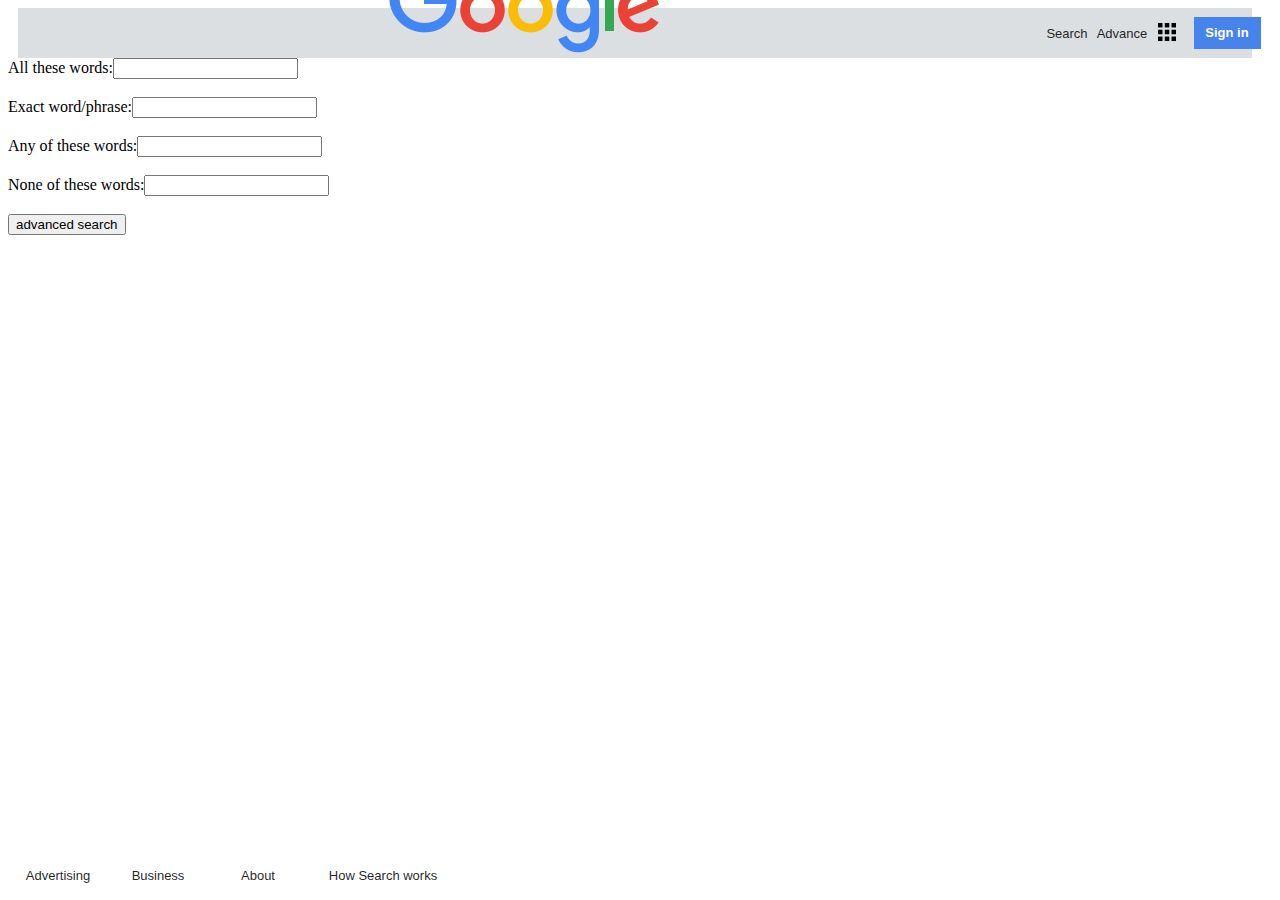
==== Google-Homepage-master/ADVindex.html @ 58520018 "head" ====
<!DOCTYPE html>
<html lang="en">
<head>
    <meta charset="UTF-8">
    <meta name="viewport" content="width=device-width, initial-scale=1.0">
    <meta http-equiv="X-UA-Compatible" content="ie=edge">
    <link rel="stylesheet" href="styleadv.css">
    <title>Google Advanced search</title>
</head>
<body>
    <div id="navbar">
        <a href="#" id="logo"><img src="logo.png"></a>
        <a href="index.html" id="image">Advance</a>
        <a href="IMGindex.html" id="gmail">Search</a>
        <a href="#" id="menu"><img src="menu.png" height="30px" width="30px"></a>
        <a href="#" id="sign-in">Sign in</a>
    </div>
    <form action="https://google.com/search">
        All these words:<input type="text" name="as_q" >
       <br><br>Exact word/phrase:<input type="text" name="as_epq" >
       <br><br>Any of these words:<input type="text" name="as_oq" >
       <br><br>None of these words:<input type="text" name="as_eq" >
      <br><br> <input type="submit" value="advanced search">
</form>
    <div id="footer">
        <a href="#" id="advertising">Advertising</a>
        <a href="#" id="business">Business</a>
        <a href="#" id="about">About</a>
        <a href="#" id="hsw">How Search works</a>
        <a href="#" id="privacy">Privacy</a>
        <a href="#" id="terms">Terms</a>
        <a href="#" id="settings">Settings</a>
    </div>
</body>
</html>
---- Google-Homepage-master/styleadv.css ----
html {
    height: 100%;
    width: 100%;
}

/*Navbar Section*/
#navbar {
    background-color: #dcdfe2;
    display: grid;
    grid-template-columns: 2fr 70px 50px 50px 50px;
    grid-template-rows: 50px;
    grid-template-areas: 
    " logo  gmail image menu sign-in";
    margin: 0 20px 0 10px;
}
#logo {
    grid-area: logo;
    justify-self: center;
    align-self: end;
}
a, p {
    text-decoration: none;
    color: rgba(0,0,0,0.87);
    font-size: 13px;
    font-family: Arial, Helvetica, sans-serif;
}
a:hover {
    text-decoration: underline;
}


#gmail {
    grid-area: gmail;
    justify-self: center;
    align-self: center;
}
#image {
    grid-area: image;
    justify-self: center;
    align-self: center;
    margin-right: 10px;
}
#menu {
    grid-area: menu;
    justify-self: center;
    align-self: center;
    margin-right: 20px;
}
#sign-in {
    grid-area: sign-in;
    justify-self: center;
    align-self: center;
    background-color: #4683ea;
    height: 30px;
    width: 65px;
    line-height: 30px;
    text-align: centeR;
    color: white;
    font-weight: bold;
    border: 1px solid #4285f4;
}

/*Main Section*/
#main {
    min-height: 100%;
    display: grid;
    grid-template-columns: 1fr 1fr 1fr;
    grid-template-rows: 250px 70px 70px 250px;
    grid-template-areas: 
    ". logo ."
    ". search ."
    ". flexbox ."
    ". google-text .";
}


#search {
    grid-area: search;
    height: 30px;
    width: 80%;
    align-self: center;
    justify-self: center;
    border: 1px solid rgba(0, 0, 0, 0.151);
    border-radius: 30px;
}

#search:focus {
    box-shadow: 1px 1px 5px grey;
}
#search:hover {
    box-shadow: 1px 1px 5px grey;
}

#flexbox {
    display: flexbox;
    grid-area: flexbox;
    justify-self: center;
    align-self: center;
}
#google-search-btn {
    border: none;
    font-size: 15px;
    color: #5F6368;
    margin-right: 25px;
    padding: 7px 15px 7px 15px;
    border-radius: 3px;
}
#random-search-btn {
    border: none;
    font-size: 15px;
    color: #5F6368;
    padding: 7px 15px 7px 15px;
    border-radius: 3px;
}
#google-search-btn:hover {
    border: 1px solid rgba(0, 0, 0, 0.226);
}
#random-search-btn:hover {
    border: 1px solid rgba(0, 0, 0, 0.226);
}

#google-text {
    grid-area: google-text;
    justify-self: center;
}
#h {
    color: blue;
}

/*Footer Section*/
#footer {
    position: absolute;
    bottom: 0;
    display: grid;
    grid-template-columns: 100px 100px 100px 150px 830px 70px 70px 70px;
    grid-template-rows: 50px;
    grid-template-areas: 
    "advertising business about hsw . privacy terms settings";
}

#advertising {
    grid-area: advertising;
    justify-self: center;
    align-self: center;
}
#business {
    grid-area: business;
    justify-self: center;
    align-self: center;
}
#about {
    grid-area: about;
    justify-self: center;
    align-self: center;
}
#hsw {
    grid-area: hsw;
    justify-self: center;
    align-self: center;
}
#privacy {
    grid-area: privacy;
    justify-self: center;
    align-self: center;
}
#terms {
    grid-area: terms;
    justify-self: center;
    align-self: center;
}
#settings {
    grid-area: settings;
    justify-self: center;
    align-self: center;
}
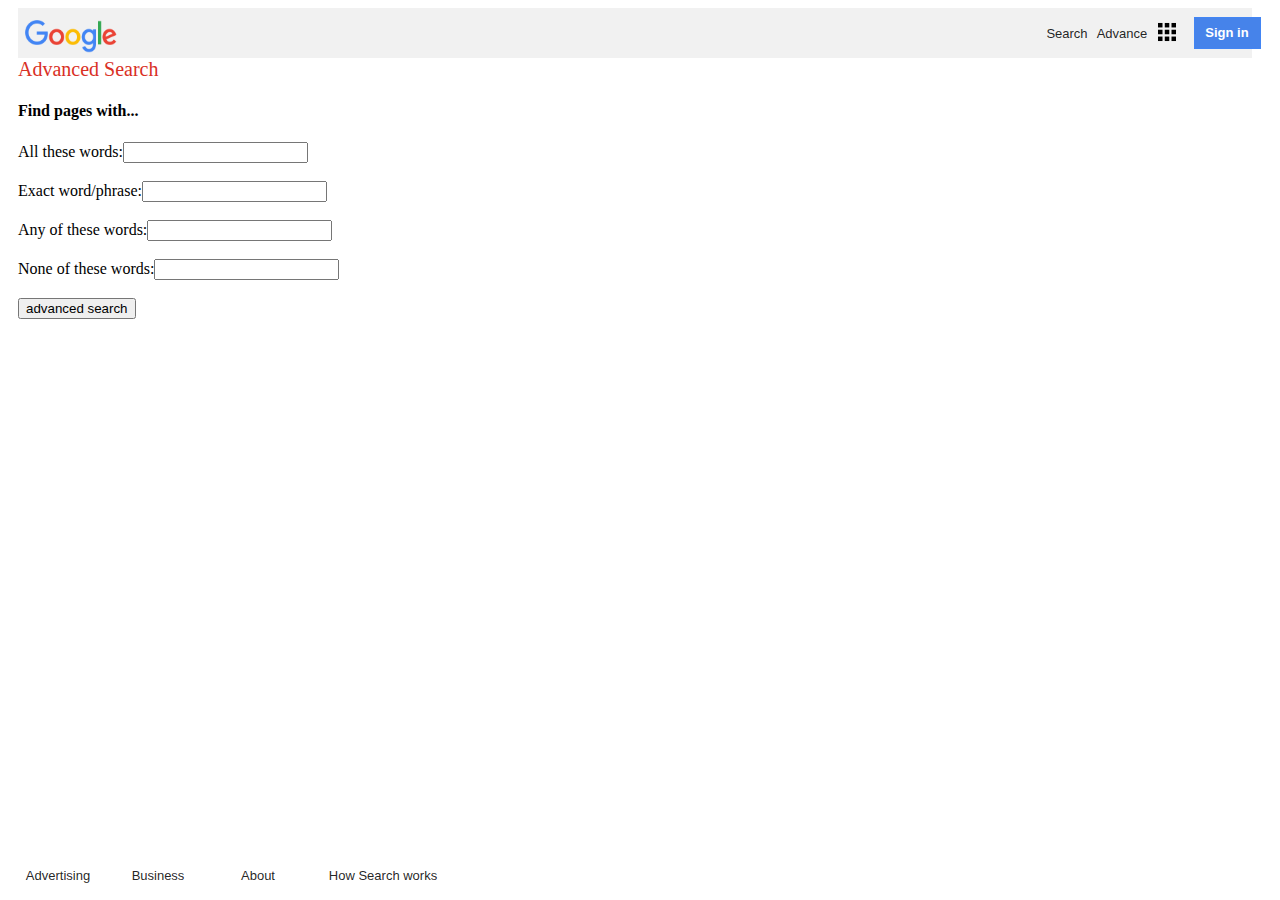
==== commit 885ef023: "working" ====
--- a/Google-Homepage-master/ADVindex.html
+++ b/Google-Homepage-master/ADVindex.html
@@ -9,18 +9,25 @@
 </head>
 <body>
     <div id="navbar">
-        <a href="#" id="logo"><img src="logo.png"></a>
+        <a href="#" id="logo"><img src="logo.png" height="33" width="92"></a>
         <a href="index.html" id="image">Advance</a>
         <a href="IMGindex.html" id="gmail">Search</a>
         <a href="#" id="menu"><img src="menu.png" height="30px" width="30px"></a>
         <a href="#" id="sign-in">Sign in</a>
     </div>
-    <form action="https://google.com/search">
+    <div id=adred>
+        <label style="margin-left:10px">Advanced Search</label>
+    </div>
+    <div>
+        
+        <h4 style="margin-left:10px">Find pages with...</h4>
+    </div>
+    <form action="https://google.com/search" style="margin-left:10px">
         All these words:<input type="text" name="as_q" >
        <br><br>Exact word/phrase:<input type="text" name="as_epq" >
        <br><br>Any of these words:<input type="text" name="as_oq" >
        <br><br>None of these words:<input type="text" name="as_eq" >
-      <br><br> <input type="submit" value="advanced search">
+      <br><br> <input type="submit" value="advanced search" >
 </form>
     <div id="footer">
         <a href="#" id="advertising">Advertising</a>
--- a/Google-Homepage-master/styleadv.css
+++ b/Google-Homepage-master/styleadv.css
@@ -5,15 +5,21 @@
 
 /*Navbar Section*/
 #navbar {
-    background-color: #dcdfe2;
+    white-space: nowrap;
+    background-color: #f1f1f1;;
     display: grid;
-    grid-template-columns: 2fr 70px 50px 50px 50px;
+    grid-template-columns: 1.7fr 70px 50px 50px 50px;
     grid-template-rows: 50px;
     grid-template-areas: 
     " logo  gmail image menu sign-in";
     margin: 0 20px 0 10px;
 }
 #logo {
+    position: absolute;
+    left:25px;
+    top: 20px;
+    width: 300px; 
+    height: 5px;
     grid-area: logo;
     justify-self: center;
     align-self: end;
@@ -73,6 +79,10 @@
     ". google-text .";
 }
 
+#adred {
+    color: #d93025;
+    font-size: 20px;
+}
 
 #search {
     grid-area: search;
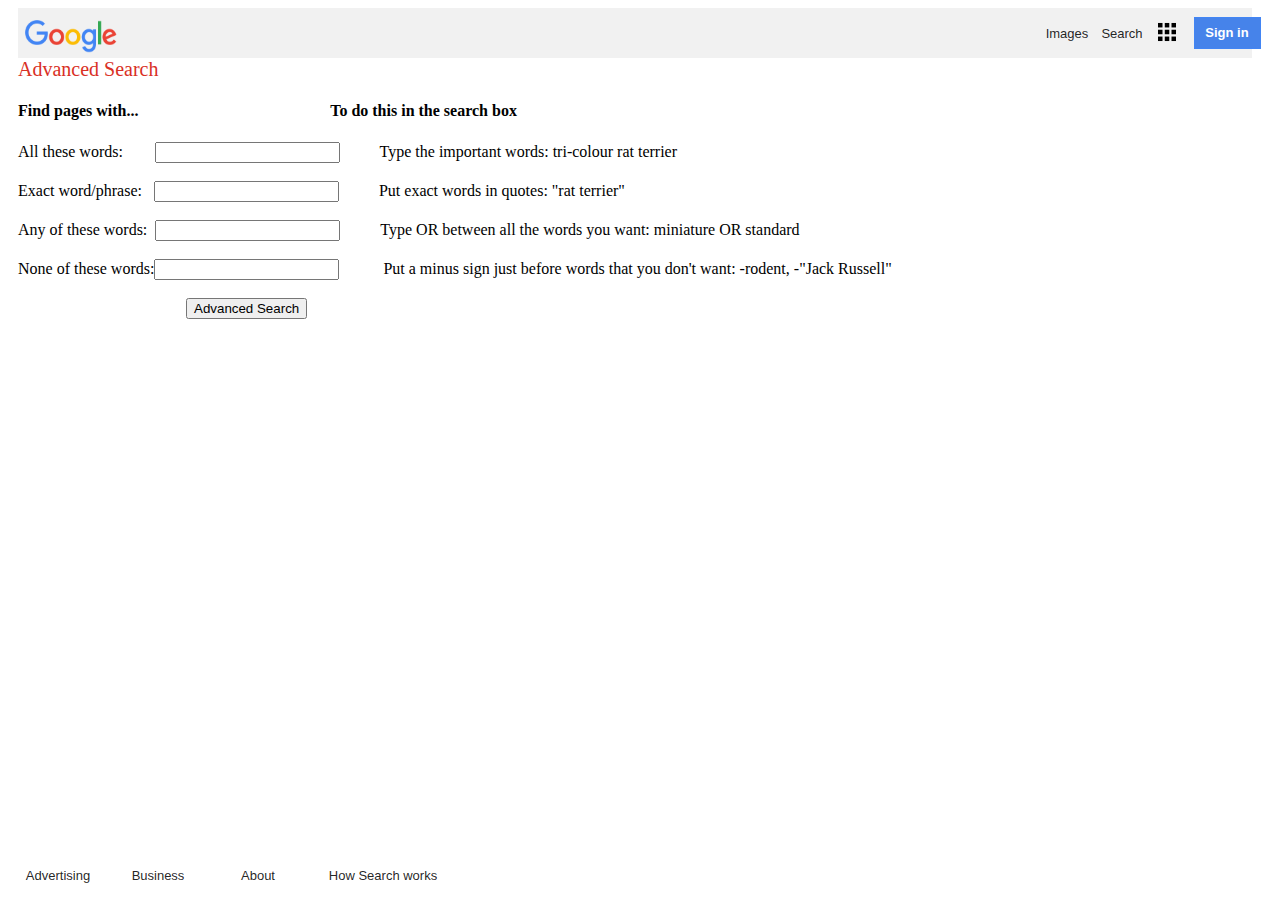
==== commit 6281e2d3: "all done" ====
--- a/Google-Homepage-master/ADVindex.html
+++ b/Google-Homepage-master/ADVindex.html
@@ -10,8 +10,8 @@
 <body>
     <div id="navbar">
         <a href="#" id="logo"><img src="logo.png" height="33" width="92"></a>
-        <a href="index.html" id="image">Advance</a>
-        <a href="IMGindex.html" id="gmail">Search</a>
+        <a href="index.html" id="image">Search</a>
+        <a href="IMGindex.html" id="gmail">Images</a>
         <a href="#" id="menu"><img src="menu.png" height="30px" width="30px"></a>
         <a href="#" id="sign-in">Sign in</a>
     </div>
@@ -20,15 +20,15 @@
     </div>
     <div>
         
-        <h4 style="margin-left:10px">Find pages with...</h4>
+        <h4 style="margin-left: 10px;">Find pages with...&nbsp; &nbsp; &nbsp; &nbsp; &nbsp; &nbsp; &nbsp; &nbsp; &nbsp; &nbsp; &nbsp; &nbsp; &nbsp; &nbsp; &nbsp; &nbsp; &nbsp; &nbsp; &nbsp; &nbsp; &nbsp; &nbsp; &nbsp; &nbsp; To do this in the search box&nbsp;&nbsp;</h4>
     </div>
-    <form action="https://google.com/search" style="margin-left:10px">
-        All these words:<input type="text" name="as_q" >
-       <br><br>Exact word/phrase:<input type="text" name="as_epq" >
-       <br><br>Any of these words:<input type="text" name="as_oq" >
-       <br><br>None of these words:<input type="text" name="as_eq" >
-      <br><br> <input type="submit" value="advanced search" >
-</form>
+    <form style="margin-left: 10px;" action="https://google.com/search">
+        All these words:&nbsp; &nbsp; &nbsp; &nbsp;&nbsp;<input name="as_q" type="text" />&nbsp; &nbsp; &nbsp; &nbsp; &nbsp; Type the important words: <span class="BFlQMb">tri-colour rat terrier
+        </span><br /><br />Exact word/phrase:&nbsp; &nbsp;<input name="as_epq" type="text" />&nbsp; &nbsp; &nbsp; &nbsp; &nbsp;&nbsp;Put exact words in quotes: <span class="BFlQMb">"rat terrier"
+
+        </span><br /><br />Any of these words:&nbsp;&nbsp;<input name="as_oq" type="text" />&nbsp; &nbsp; &nbsp; &nbsp; &nbsp;&nbsp;Type <span class="BFlQMb">OR</span> between all the words you want: <span class="BFlQMb">miniature OR standard</span><br /><br />None of these words:<input name="as_eq" type="text" />&nbsp; &nbsp; &nbsp; &nbsp; &nbsp; &nbsp;Put a minus sign just before words that you don't want: <span class="BFlQMb">-rodent, -"Jack Russell"</span><br />
+        <br /> &nbsp; &nbsp; &nbsp; &nbsp; &nbsp; &nbsp; &nbsp; &nbsp; &nbsp; &nbsp; &nbsp; &nbsp; &nbsp; &nbsp; &nbsp; &nbsp; &nbsp; &nbsp; &nbsp; &nbsp; &nbsp;
+        <input type="submit" value="Advanced Search" /></form>
     <div id="footer">
         <a href="#" id="advertising">Advertising</a>
         <a href="#" id="business">Business</a>
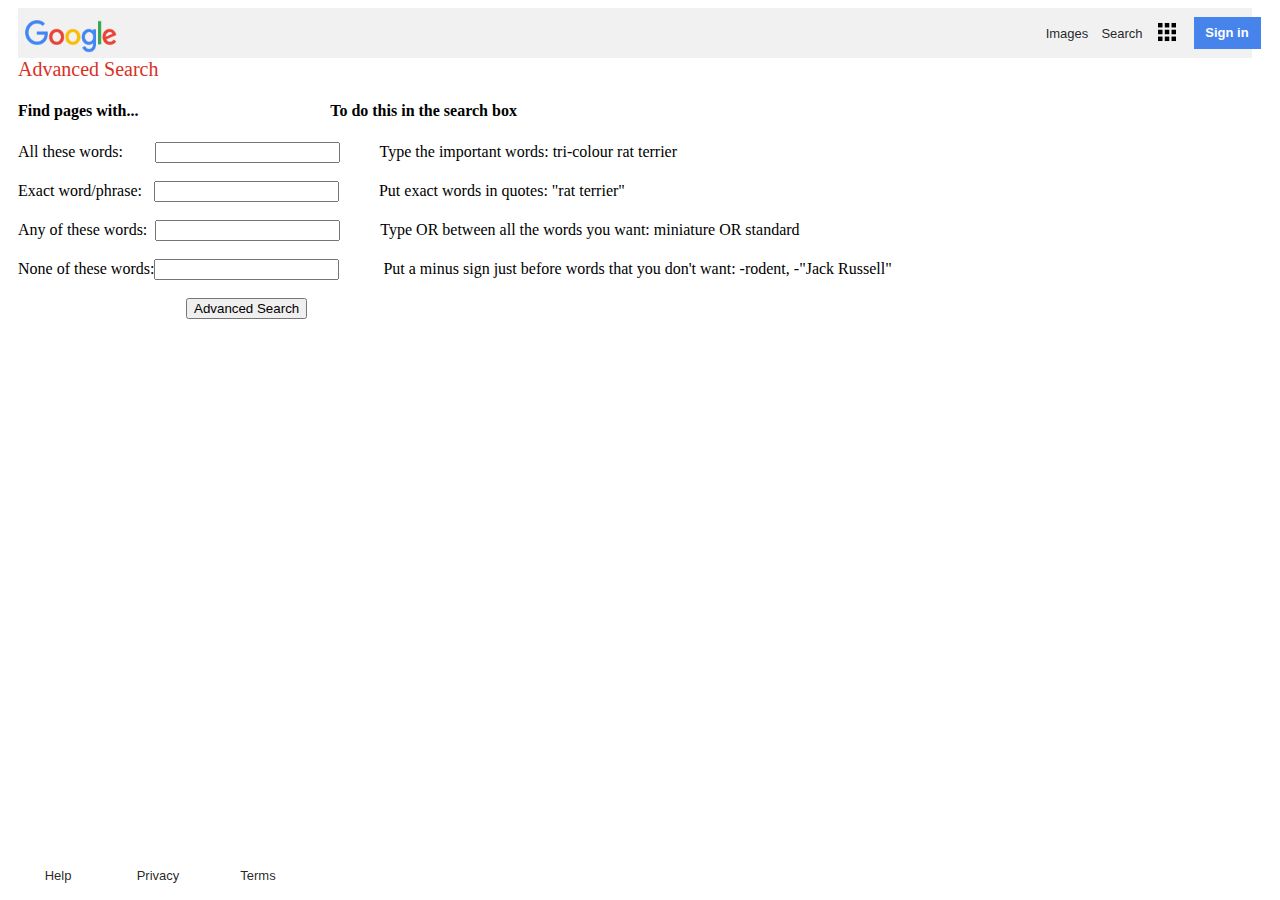
==== commit 2415a716: "final-style" ====
--- a/Google-Homepage-master/ADVindex.html
+++ b/Google-Homepage-master/ADVindex.html
@@ -30,13 +30,13 @@
         <br /> &nbsp; &nbsp; &nbsp; &nbsp; &nbsp; &nbsp; &nbsp; &nbsp; &nbsp; &nbsp; &nbsp; &nbsp; &nbsp; &nbsp; &nbsp; &nbsp; &nbsp; &nbsp; &nbsp; &nbsp; &nbsp;
         <input type="submit" value="Advanced Search" /></form>
     <div id="footer">
-        <a href="#" id="advertising">Advertising</a>
-        <a href="#" id="business">Business</a>
-        <a href="#" id="about">About</a>
-        <a href="#" id="hsw">How Search works</a>
-        <a href="#" id="privacy">Privacy</a>
-        <a href="#" id="terms">Terms</a>
-        <a href="#" id="settings">Settings</a>
+        <a href="#" id="advertising">Help</a>
+        <a href="#" id="business">Privacy</a>
+        <a href="#" id="about">Terms</a>
+        <a href="#" id="hsw"></a>
+        <a href="#" id="privacy"></a>
+        <a href="#" id="terms"></a>
+        <a href="#" id="settings"></a>
     </div>
 </body>
 </html>--- a/Google-Homepage-master/styleadv.css
+++ b/Google-Homepage-master/styleadv.css
@@ -6,7 +6,10 @@
 /*Navbar Section*/
 #navbar {
     white-space: nowrap;
-    background-color: #f1f1f1;;
+    background-color: #f1f1f1;
+    margin-left: 0px;
+    margin-right: 0px;
+    margin-top: 0px;
     display: grid;
     grid-template-columns: 1.7fr 70px 50px 50px 50px;
     grid-template-rows: 50px;
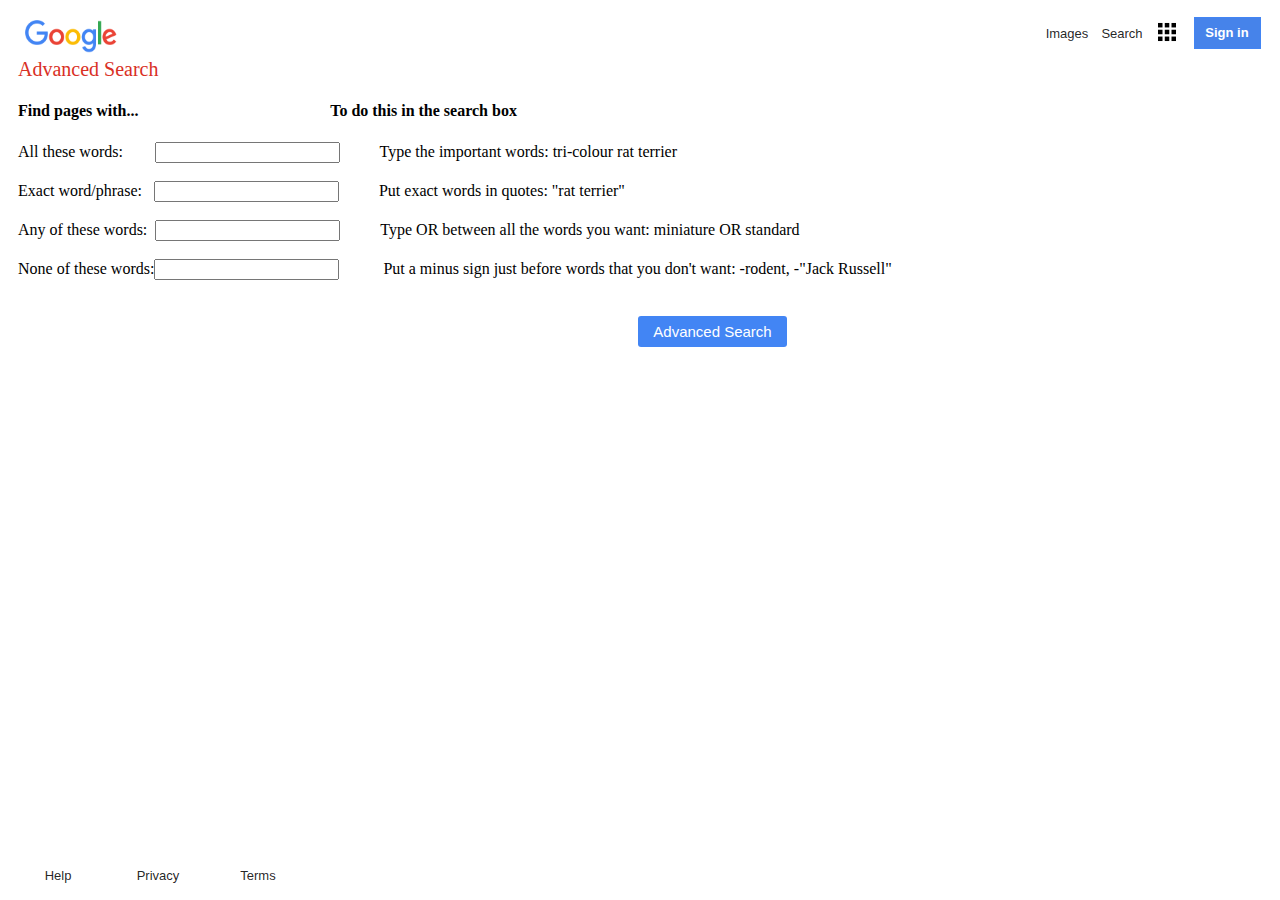
==== commit b34bd98a: "final-head" ====
--- a/Google-Homepage-master/ADVindex.html
+++ b/Google-Homepage-master/ADVindex.html
@@ -8,7 +8,7 @@
     <title>Google Advanced search</title>
 </head>
 <body>
-    <div id="navbar">
+    <div id="navbar" class="Header">
         <a href="#" id="logo"><img src="logo.png" height="33" width="92"></a>
         <a href="index.html" id="image">Search</a>
         <a href="IMGindex.html" id="gmail">Images</a>
@@ -28,7 +28,11 @@
 
         </span><br /><br />Any of these words:&nbsp;&nbsp;<input name="as_oq" type="text" />&nbsp; &nbsp; &nbsp; &nbsp; &nbsp;&nbsp;Type <span class="BFlQMb">OR</span> between all the words you want: <span class="BFlQMb">miniature OR standard</span><br /><br />None of these words:<input name="as_eq" type="text" />&nbsp; &nbsp; &nbsp; &nbsp; &nbsp; &nbsp;Put a minus sign just before words that you don't want: <span class="BFlQMb">-rodent, -"Jack Russell"</span><br />
         <br /> &nbsp; &nbsp; &nbsp; &nbsp; &nbsp; &nbsp; &nbsp; &nbsp; &nbsp; &nbsp; &nbsp; &nbsp; &nbsp; &nbsp; &nbsp; &nbsp; &nbsp; &nbsp; &nbsp; &nbsp; &nbsp;
-        <input type="submit" value="Advanced Search" /></form>
+        <div id="flexbox">
+            &nbsp; &nbsp; &nbsp; &nbsp; &nbsp; &nbsp; &nbsp; &nbsp; &nbsp; &nbsp; &nbsp; &nbsp; &nbsp; &nbsp; &nbsp; &nbsp; &nbsp; &nbsp; &nbsp; &nbsp;
+            <button type="submit" id="google-search-btn" value="Advanced Search" >Advanced Search</button>
+        </div>
+        </form>
     <div id="footer">
         <a href="#" id="advertising">Help</a>
         <a href="#" id="business">Privacy</a>
--- a/Google-Homepage-master/styleadv.css
+++ b/Google-Homepage-master/styleadv.css
@@ -1,15 +1,15 @@
 html {
     height: 100%;
     width: 100%;
+}
+.header {
+  background:rgb(163, 163, 163);
+
 }
 
 /*Navbar Section*/
 #navbar {
     white-space: nowrap;
-    background-color: #f1f1f1;
-    margin-left: 0px;
-    margin-right: 0px;
-    margin-top: 0px;
     display: grid;
     grid-template-columns: 1.7fr 70px 50px 50px 50px;
     grid-template-rows: 50px;
@@ -112,8 +112,9 @@
 }
 #google-search-btn {
     border: none;
+    background: #4285f4;
     font-size: 15px;
-    color: #5F6368;
+    color:rgb(255, 255, 255) ;
     margin-right: 25px;
     padding: 7px 15px 7px 15px;
     border-radius: 3px;
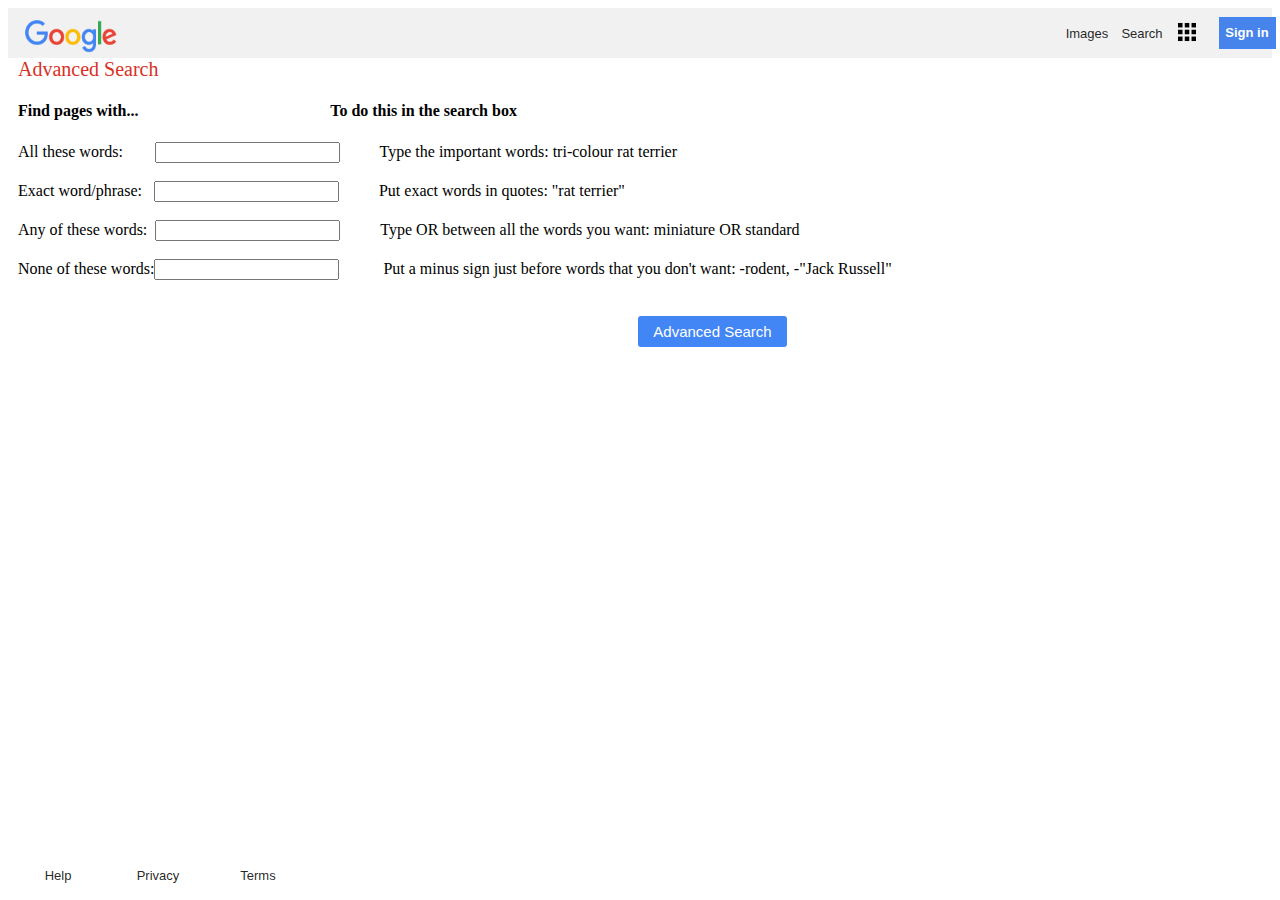
==== commit 59bc5fed: "final" ====
--- a/Google-Homepage-master/ADVindex.html
+++ b/Google-Homepage-master/ADVindex.html
@@ -6,9 +6,18 @@
     <meta http-equiv="X-UA-Compatible" content="ie=edge">
     <link rel="stylesheet" href="styleadv.css">
     <title>Google Advanced search</title>
+    <style>
+        /* Style the body */
+        /* Header/Logo Title */
+        .header {
+            background: #f1f1f1;
+            margin: 0;
+        }
+        </style>
+        
 </head>
 <body>
-    <div id="navbar" class="Header">
+    <div id="navbar" class="header">
         <a href="#" id="logo"><img src="logo.png" height="33" width="92"></a>
         <a href="index.html" id="image">Search</a>
         <a href="IMGindex.html" id="gmail">Images</a>
@@ -34,9 +43,9 @@
         </div>
         </form>
     <div id="footer">
-        <a href="#" id="advertising">Help</a>
-        <a href="#" id="business">Privacy</a>
-        <a href="#" id="about">Terms</a>
+        <a href="https://support.google.com/websearch/?visit_id=637352365059625058-1230168994&hl=en-IN&rd=2#topic=3378866" id="advertising">Help</a>
+        <a href="https://policies.google.com/privacy?hl=en-IN&fg=1" id="business">Privacy</a>
+        <a href="https://policies.google.com/terms?hl=en-IN&fg=1" id="about">Terms</a>
         <a href="#" id="hsw"></a>
         <a href="#" id="privacy"></a>
         <a href="#" id="terms"></a>
--- a/Google-Homepage-master/styleadv.css
+++ b/Google-Homepage-master/styleadv.css
@@ -1,10 +1,6 @@
 html {
     height: 100%;
     width: 100%;
-}
-.header {
-  background:rgb(163, 163, 163);
-
 }
 
 /*Navbar Section*/
@@ -15,7 +11,7 @@
     grid-template-rows: 50px;
     grid-template-areas: 
     " logo  gmail image menu sign-in";
-    margin: 0 20px 0 10px;
+    margin: 0px 0px 0px 0px;
 }
 #logo {
     position: absolute;
@@ -61,7 +57,7 @@
     align-self: center;
     background-color: #4683ea;
     height: 30px;
-    width: 65px;
+    width: 55px;
     line-height: 30px;
     text-align: centeR;
     color: white;
